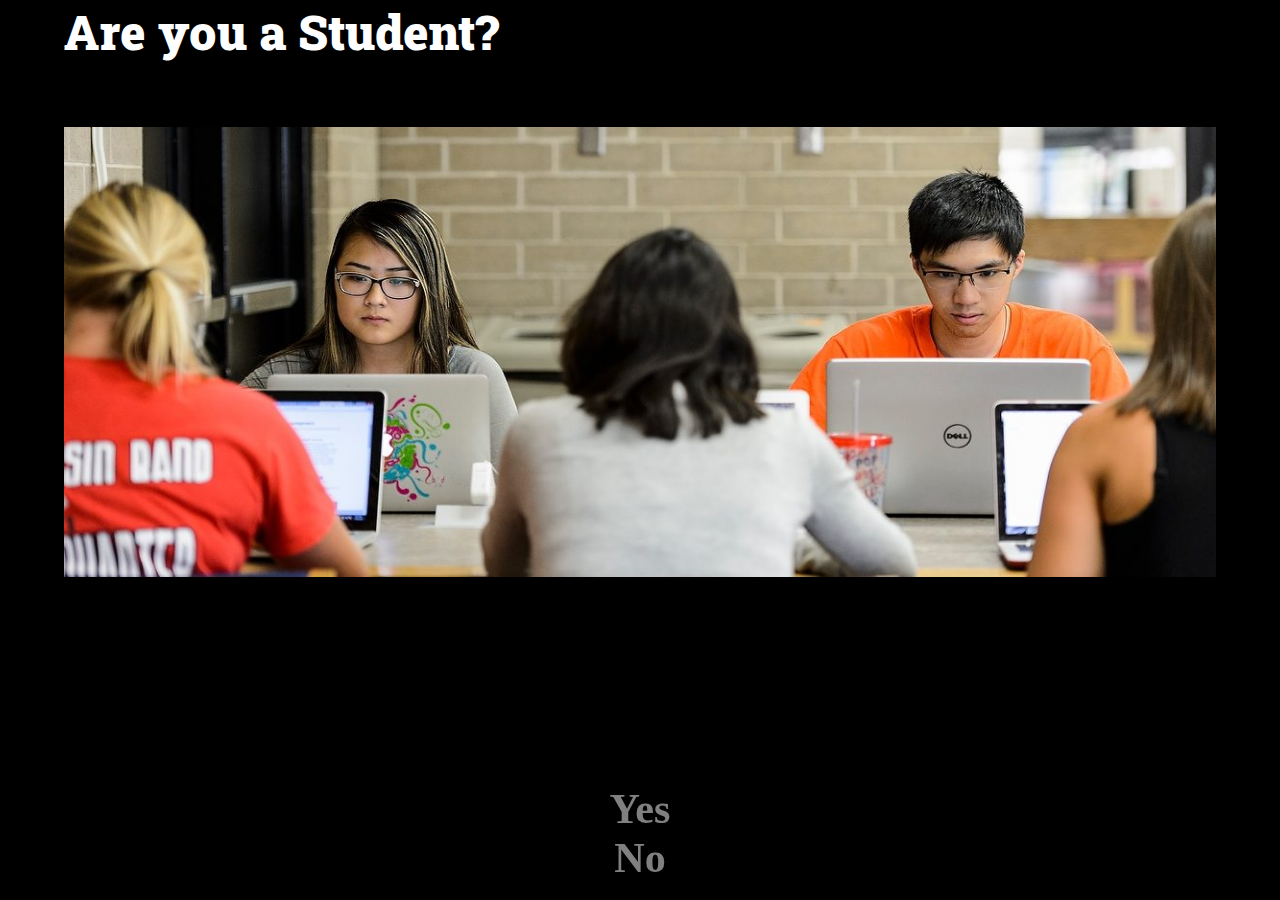
==== index.html @ d4d78de9 "fix images" ====
<!DOCTYPE html>
<html>

	<head>
		<meta charset="UTF-8">
        <meta name="viewport" content="width=device-width, initial-scale=1.0">
        <meta http-equiv="X-UA-Compatible" content="ie=edge">
    	<title>TeamAwesomeEpisode2</title>

        <link rel="icon" href="clink.jpg" />
    
        <link href="https://fonts.googleapis.com/css?family=Roboto+Slab:400,700" rel="stylesheet" />
    
        <link href="https://maxcdn.bootstrapcdn.com/font-awesome/4.6.3/css/font-awesome.min.css" rel="stylesheet" integrity="sha384-T8Gy5hrqNKT+hzMclPo118YTQO6cYprQmhrYwIiQ/3axmI1hQomh7Ud2hPOy8SP1" crossorigin="anonymous" type="text/css" />
    

		<link href="alcohol.css" type="text/css" rel="stylesheet" />
	</head>

	<body>
        <div class = "slides">
            <div id="slide 1" class = "slide">
                <h1>Are you a Student?</h1>
                <img src="students.jpg"/>
            </div>
            
            <div id="Slide 2" class = "slide">
                <h1>Do you drink?</h1>
                <img src="chugg.gif"/>
            </div>

            <div id="Slide 3" class = "slide">
                <h1>Do you think that drinking influences your grades?</h1>
                <img src="myth.jpg"/>
            </div>

            <div id="Slide4" class = "slide">
                <h2>Our analysis showed that drinking behavior does not have a strong relationship with Grades</h2>           
                <img src="alcohol_gpa.PNG"/>                    
                <h2>Do you think that drinking causes people to skip class?</h2>
                <img src="hungover.gif"/>
            </div>

            <div id="Slide5" class = "slide">
                <h2>Our analysis shows that attending class is most relevant to grades</h2>
                <img src="absences_gpa.PNG" alt="">
                <h2>Drink on the condition that you go to class</h1>
                <img src="conclusion.gif"/>
            </div>


        </div>

        <div id="controls" class = "arrow">
            <h3 class = "choice">Yes</h3>
            <h3 class="choice">No</h3>     
        </div>
        <script src="alcohol.js" type="text/javascript"></script> 

		
	</body>
</html>
---- alcohol.css ----
html,
body,
.slides,
.slide {
    height: 100%;
    background-color: black;
}

body {
    margin: 0px;
    overflow: hidden;
}

.logo {
    position: fixed;
    left: 0px;
    top: 0px;
}

.slides {
    width: 500%;
    position: relative;
    left: 0;
    
    transition: left 1s;
}

.slide {
    width: 20%;
    background-size: cover;
    background-position: center top;
    float: left;
    position: relative;
    color: white;
}

.slide h1, .slide h2{
    font-family: 'Roboto Slab', serif;
    font-weight: 900;
    font-size: 48px;
    margin: 0px;
    margin-left: 5%;
}

.slide h2 {
    font-size: 24px;
}

img {
    width: 90%;
    height: 50%;
    margin-top: 5%;
    margin-left: 5%;
    margin-right: 5%;
}

#Slide4 img{
    width: 60%;
    height: 30%;
    margin-top: 0;
    margin-left: 20%;
    margin-right: 20%;
}

#Slide5 img {
    width: 60%;
    height: 40%;
    margin-top: 0;
    margin-left: 20%;
    margin-right: 20%;
}

.arrow {
    position: fixed;
    bottom: 2%;
    font-size: 36px;
    cursor: pointer;
    color: white;
 
}

.choice:hover {
    opacity: 1;
    background-color: gray;
    color: white;
}

#controls {
    width: 100%;
    text-align: center;
}

.choice {
    opacity: .5;
    margin: 0px;
}

.fa-chevron-left {
    left: 15px;
}

.fa-chevron-right {
    right: 15px;
}

.dots {
    height: 25px;
    font-size: 24px;
    position: fixed;
    bottom: 15px;
    left: 0px;
    width: 100%;
    text-align: center;
    color: white;
}

.dot {
    opacity: .5;
}

.dot.active {
    opacity: 1;
}

@media (max-width: 768px) {
    .slide h2 {
        right: 15px;
        font-size: 24px;
    }

    .arrow {
        font-size: 40px;
    }

    .dots {
        font-size: 16px;
        height: 15px;
    }

    .logo {
        width: 75px;
    }
}
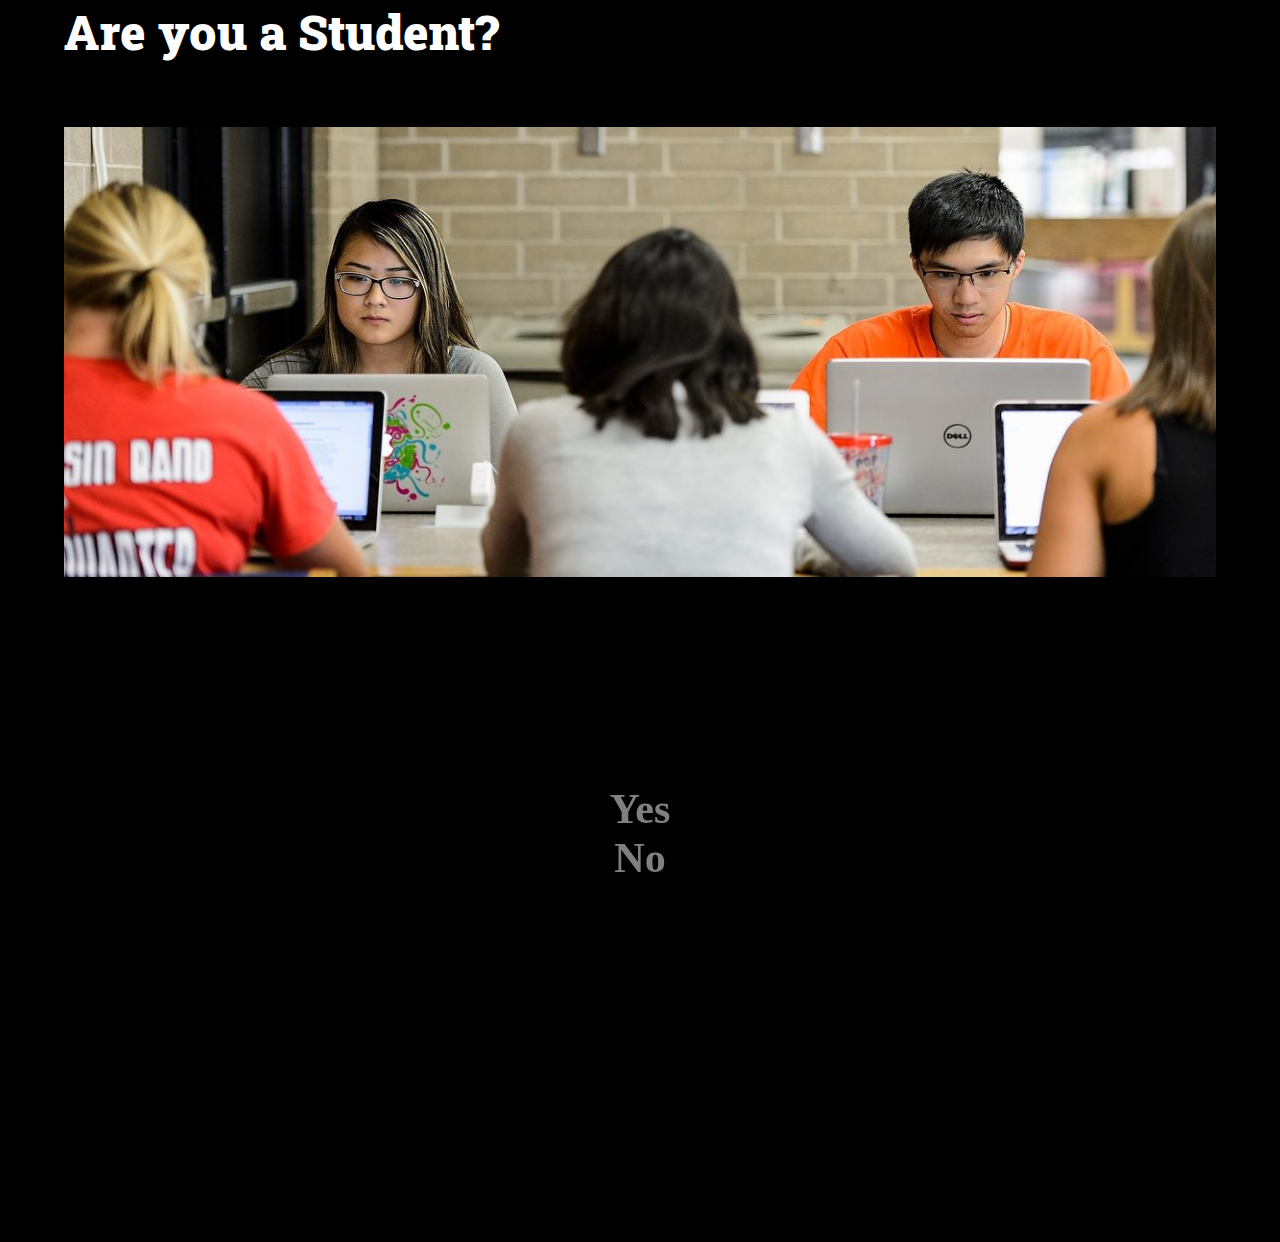
==== commit 9acde005: "png fix" ====
--- a/index.html
+++ b/index.html
@@ -35,16 +35,31 @@
             </div>
 
             <div id="Slide4" class = "slide">
-                <h2>Our analysis showed that drinking behavior does not have a strong relationship with Grades</h2>           
+
+                <h2>Our analysis showed that drinking behavior does not have a strong relationship with Grades</h2>
+				<p>Only one of our data sets demonstrated a negative relationship between GPA and drinking </p>
+<<<<<<< HEAD
                 <img src="alcohol_gpa.PNG"/>                    
+=======
+                <img src="alcohol_gpa.png"/>                    
+
+>>>>>>> 8a703b77cf2d971115d2f437b9dbb5c26535c446
                 <h2>Do you think that drinking causes people to skip class?</h2>
                 <img src="hungover.gif"/>
             </div>
 
             <div id="Slide5" class = "slide">
-                <h2>Our analysis shows that attending class is most relevant to grades</h2>
+
+                <h2>Our analysis shows that attending class is more relevant to grades than drinking</h2>
+				<p>Two of our data sets demonstrated a negative relationship between GPA and missing class</p>
+<<<<<<< HEAD
                 <img src="absences_gpa.PNG" alt="">
+=======
+                <img src="absences_gpa.png" alt="">
+
+>>>>>>> 8a703b77cf2d971115d2f437b9dbb5c26535c446
                 <h2>Drink on the condition that you go to class</h1>
+				<p>Our results are inconclusive, so students should make their own choices and think about whether drinking or missing classes affects their grades</p>
                 <img src="conclusion.gif"/>
             </div>
 
--- a/alcohol.css
+++ b/alcohol.css
@@ -42,6 +42,12 @@
     margin-left: 5%;
 }
 
+p {
+	margin-left: 5%;
+	margin-top: 0;
+	margin-bottom: 0;
+}
+
 .slide h2 {
     font-size: 24px;
 }
@@ -69,6 +75,7 @@
     margin-left: 20%;
     margin-right: 20%;
 }
+
 
 .arrow {
     position: fixed;
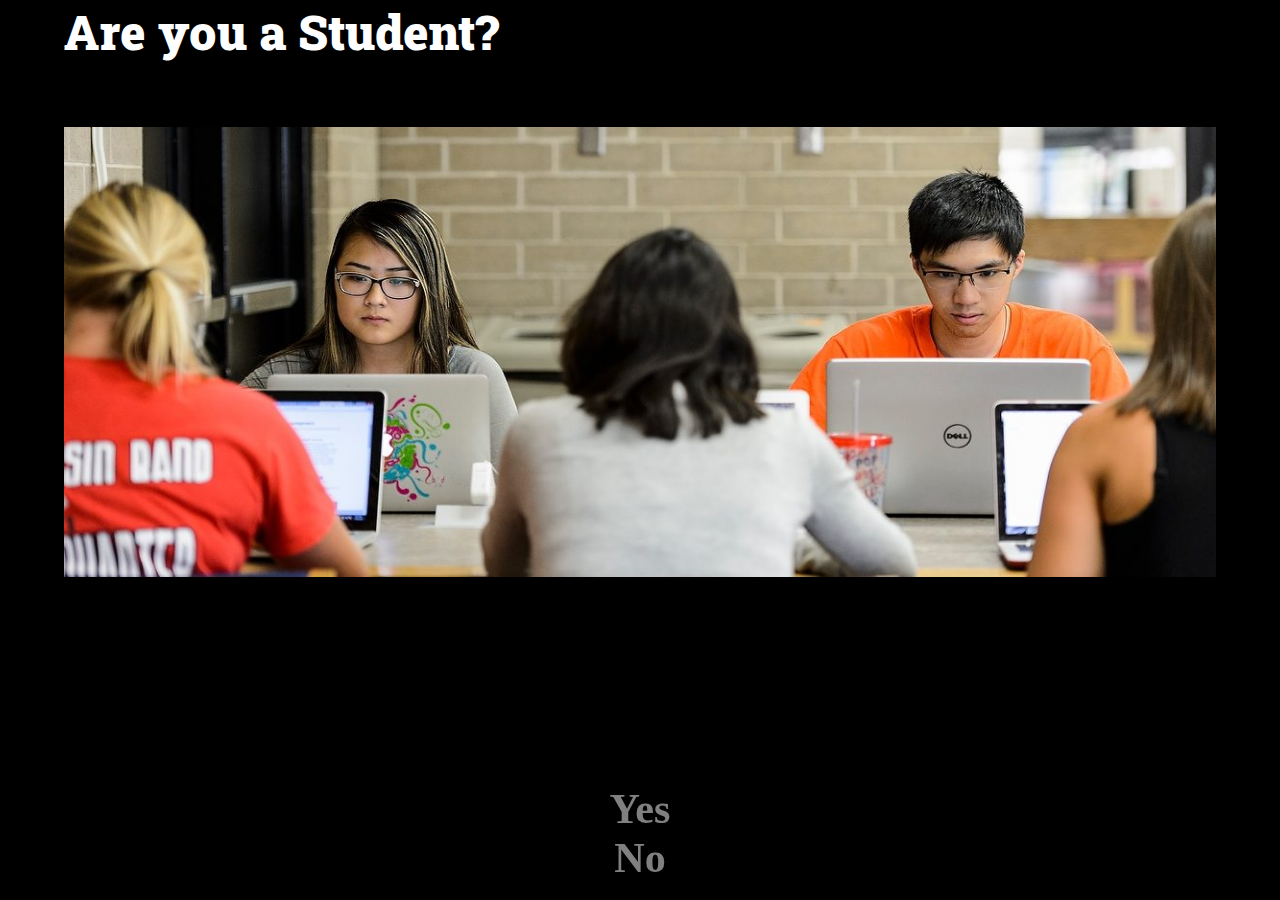
==== commit d9071e53: "PNG" ====
--- a/index.html
+++ b/index.html
@@ -38,12 +38,9 @@
 
                 <h2>Our analysis showed that drinking behavior does not have a strong relationship with Grades</h2>
 				<p>Only one of our data sets demonstrated a negative relationship between GPA and drinking </p>
-<<<<<<< HEAD
+
                 <img src="alcohol_gpa.PNG"/>                    
-=======
-                <img src="alcohol_gpa.png"/>                    
 
->>>>>>> 8a703b77cf2d971115d2f437b9dbb5c26535c446
                 <h2>Do you think that drinking causes people to skip class?</h2>
                 <img src="hungover.gif"/>
             </div>
@@ -52,12 +49,9 @@
 
                 <h2>Our analysis shows that attending class is more relevant to grades than drinking</h2>
 				<p>Two of our data sets demonstrated a negative relationship between GPA and missing class</p>
-<<<<<<< HEAD
+
                 <img src="absences_gpa.PNG" alt="">
-=======
-                <img src="absences_gpa.png" alt="">
 
->>>>>>> 8a703b77cf2d971115d2f437b9dbb5c26535c446
                 <h2>Drink on the condition that you go to class</h1>
 				<p>Our results are inconclusive, so students should make their own choices and think about whether drinking or missing classes affects their grades</p>
                 <img src="conclusion.gif"/>
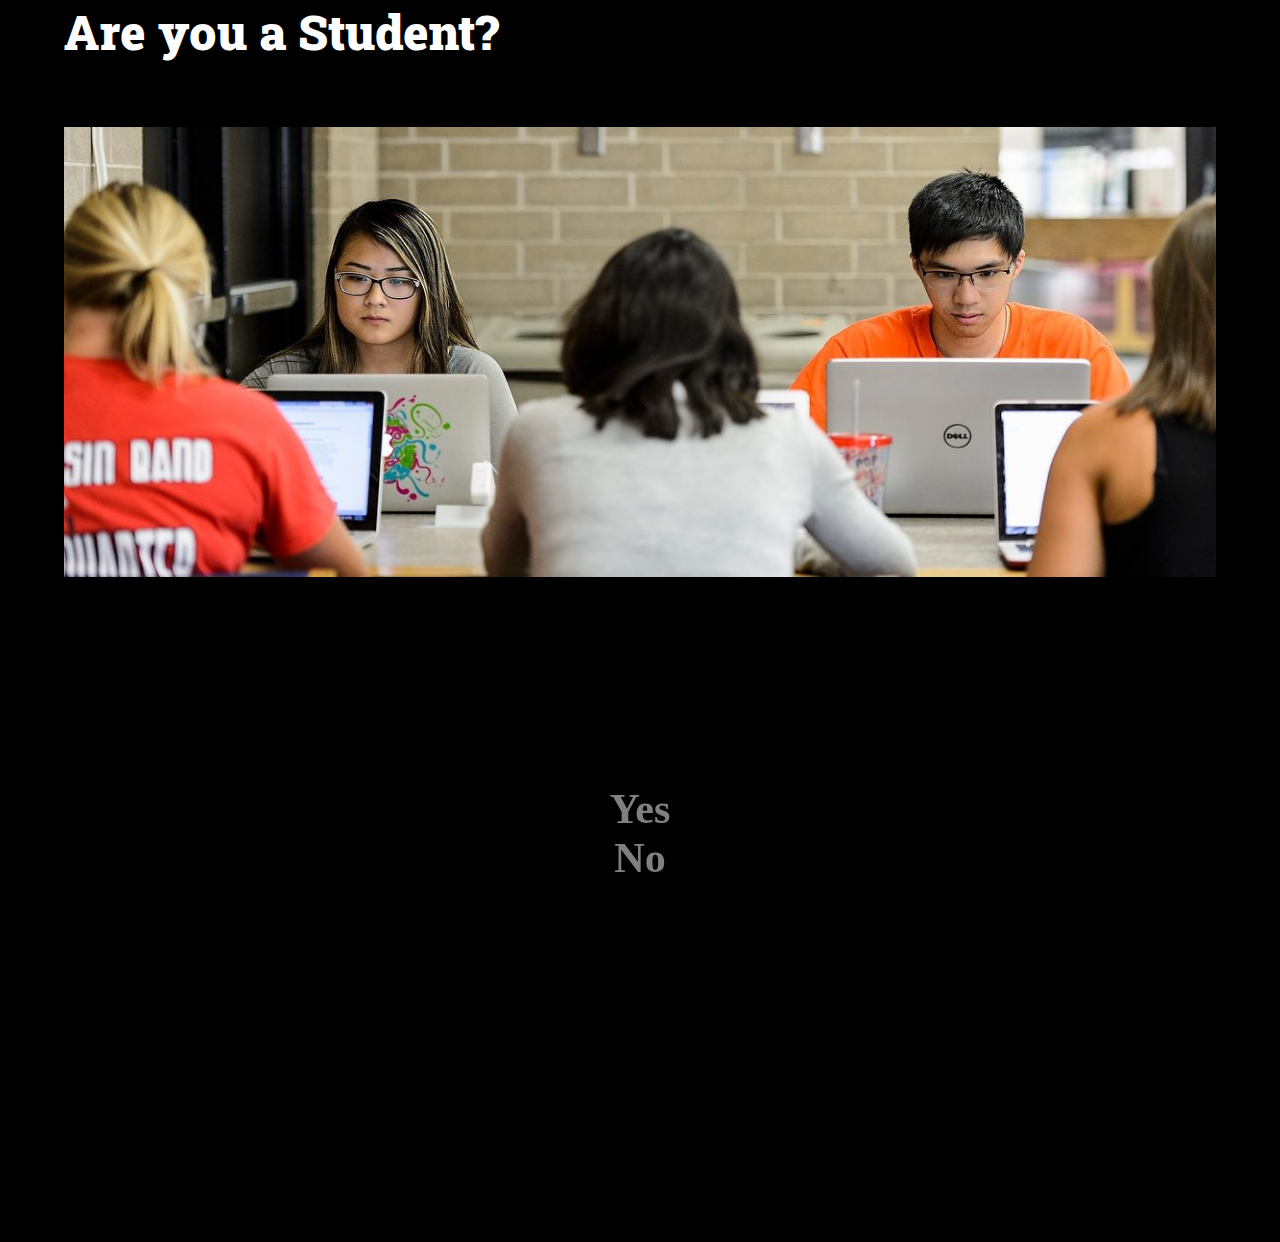
==== commit 81e0c67f: "Merge branch 'master' of https://github.com/info370/project-teamawesomeii" ====
--- a/index.html
+++ b/index.html
@@ -38,9 +38,12 @@
 
                 <h2>Our analysis showed that drinking behavior does not have a strong relationship with Grades</h2>
 				<p>Only one of our data sets demonstrated a negative relationship between GPA and drinking </p>
+<<<<<<< HEAD
+                <img src="alcohol_gpa.PNG"/>                    
+=======
+                <img src="alcohol_gpa.png"/>                    
 
-                <img src="alcohol_gpa.PNG"/>                    
-
+>>>>>>> 8a703b77cf2d971115d2f437b9dbb5c26535c446
                 <h2>Do you think that drinking causes people to skip class?</h2>
                 <img src="hungover.gif"/>
             </div>
@@ -49,9 +52,12 @@
 
                 <h2>Our analysis shows that attending class is more relevant to grades than drinking</h2>
 				<p>Two of our data sets demonstrated a negative relationship between GPA and missing class</p>
+<<<<<<< HEAD
+                <img src="absences_gpa.PNG" alt="">
+=======
+                <img src="absences_gpa.png" alt="">
 
-                <img src="absences_gpa.PNG" alt="">
-
+>>>>>>> 8a703b77cf2d971115d2f437b9dbb5c26535c446
                 <h2>Drink on the condition that you go to class</h1>
 				<p>Our results are inconclusive, so students should make their own choices and think about whether drinking or missing classes affects their grades</p>
                 <img src="conclusion.gif"/>
